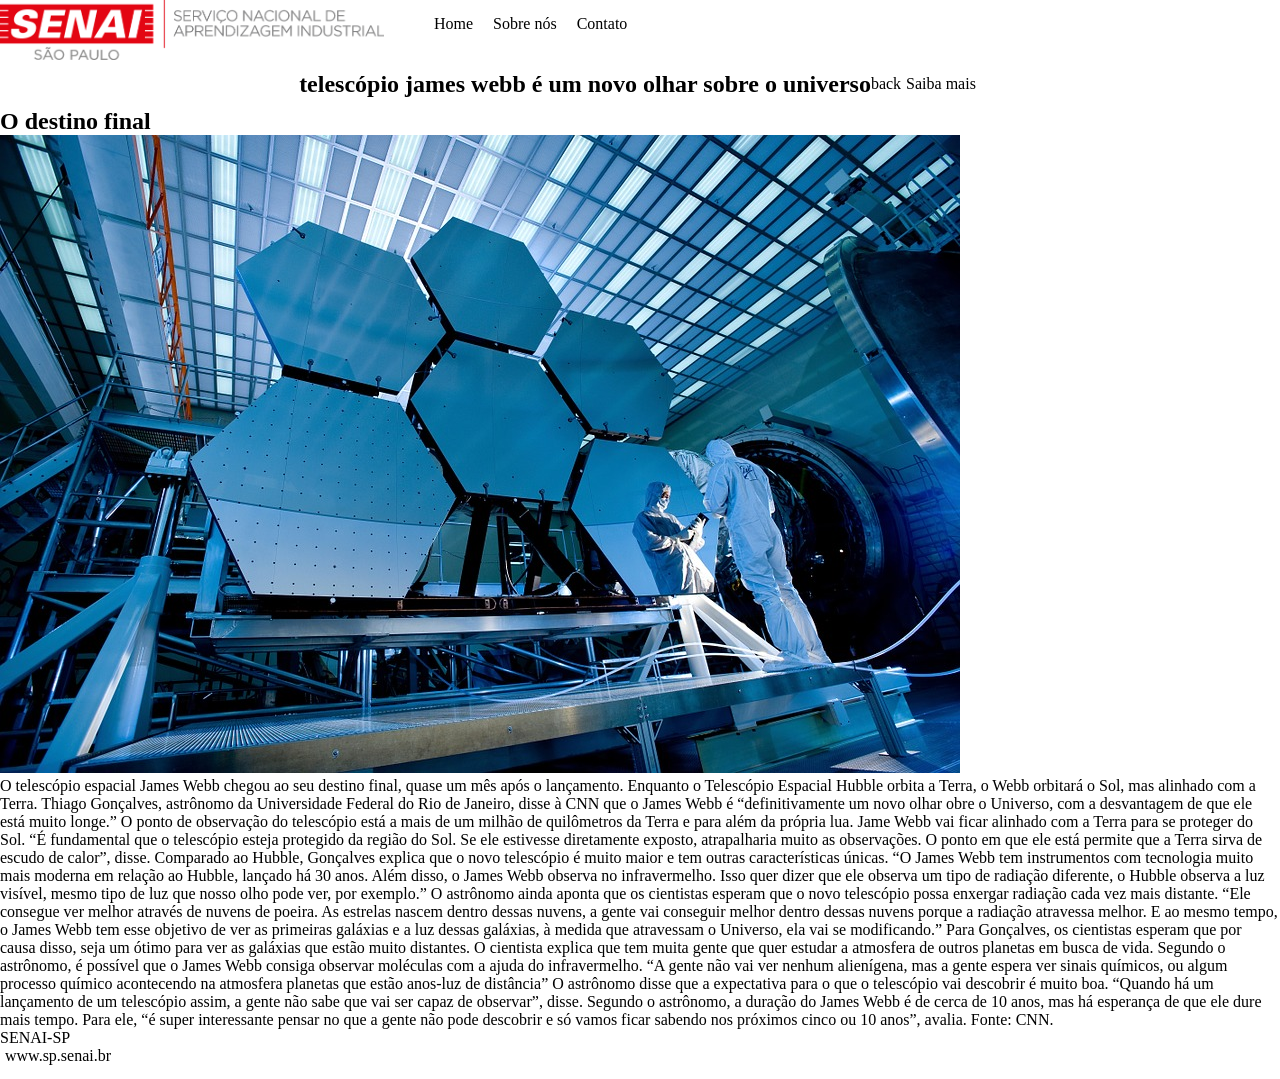
==== projeto-alunos-estrutura/projeto/site/index.html @ 4cd8cba3 "Primeiro commit" ====
<!DOCTYPE html>
<html lang="en">
<head>
    <meta charset="UTF-8">
    <meta name="viewport" content="width=device-width, initial-scale=1.0">
    <title>Nasa</title>
    <link rel="shortcut icon" href="img/favicon.ico" type="image/x-icon">
    <link rel="stylesheet" href="css/style.css">
</head>
<body>
    <nav>
        <div class="navbar">
            <img src="img/logo-senai.png" alt="logo-senai">
            <ul>
                <li><a href="index.html">Home</a></li>
                <li><a href="sobre-nos.html">Sobre nós</a></li>
                <li><a href="contato.html">Contato</a></li>
            </ul>
        </div>
    </nav>
    <main>
        <section>
            <div class="hero">
                <h1>telescópio james webb é um novo olhar sobre o universo</h1>
                back
                <a href="texto">Saiba mais</a>
            </div> 
        </section>
            <section>
                <h2>O destino final</h2>
                <img src="img/james-webb.jpg" alt="james-webb">
                <p id="texto">O telescópio espacial James Webb chegou ao seu destino final, quase um mês após o lançamento.
                    
Enquanto o Telescópio Espacial Hubble orbita a Terra, o Webb orbitará o Sol, mas alinhado com a Terra.

Thiago Gonçalves, astrônomo da Universidade Federal do Rio de Janeiro, disse à CNN que o James Webb é “definitivamente um novo olhar obre o Universo, com a desvantagem de que ele está muito longe.”

O ponto de observação do telescópio está a mais de um milhão de quilômetros da Terra e para além da própria lua. Jame Webb vai ficar alinhado com a Terra para se proteger do Sol.

“É fundamental que o telescópio esteja protegido da região do Sol. Se ele estivesse diretamente exposto, atrapalharia muito as observações. O ponto em que ele está permite que a Terra sirva de escudo de calor”, disse.

Comparado ao Hubble, Gonçalves explica que o novo telescópio é muito maior e tem outras características únicas.

“O James Webb tem instrumentos com tecnologia muito mais moderna em relação ao Hubble, lançado há 30 anos. Além disso, o James Webb observa no infravermelho. Isso quer dizer que ele observa um tipo de radiação diferente, o Hubble observa a luz visível, mesmo tipo de luz que nosso olho pode ver, por exemplo.”

O astrônomo ainda aponta que os cientistas esperam que o novo telescópio possa enxergar radiação cada vez mais distante.

“Ele consegue ver melhor através de nuvens de poeira. As estrelas nascem dentro dessas nuvens, a gente vai conseguir melhor dentro dessas nuvens porque a radiação atravessa melhor. E ao mesmo tempo, o James Webb tem esse objetivo de ver as primeiras galáxias e a luz dessas galáxias, à medida que atravessam o Universo, ela vai se modificando.”

Para Gonçalves, os cientistas esperam que por causa disso, seja um ótimo para ver as galáxias que estão muito distantes.

O cientista explica que tem muita gente que quer estudar a atmosfera de outros planetas em busca de vida. Segundo o astrônomo, é possível que o James Webb consiga observar moléculas com a ajuda do infravermelho.

“A gente não vai ver nenhum alienígena, mas a gente espera ver sinais químicos, ou algum processo químico acontecendo na atmosfera planetas que estão anos-luz de distância”

O astrônomo disse que a expectativa para o que o telescópio vai descobrir é muito boa.

“Quando há um lançamento de um telescópio assim, a gente não sabe que vai ser capaz de observar”, disse.

Segundo o astrônomo, a duração do James Webb é de cerca de 10 anos, mas há esperança de que ele dure mais tempo. Para ele, “é super interessante pensar no que a gente não pode descobrir e só vamos ficar sabendo nos próximos cinco ou 10 anos”, avalia.

Fonte: CNN.</p>
        </section>
    </main>
    <footer>
        <div class="Referencias">
            <p>SENAI-SP</p>
            <a href="https://identidade.senai.br/authenticationendpoint/login.do?RelayState=https%3A%2F%2Fmeusenai.senai.br%2F&commonAuthCallerPath=%2Fsamlsso&forceAuth=false&passiveAuth=false&tenantDomain=carbon.super&sessionDataKey=0f59b67d-1880-4f4a-bf35-323558ef3a41&relyingParty=https%3A%2F%2Fmeusenai.senai.br&type=samlsso&sp=meusenai.senai.br&isSaaSApp=false&authenticators=BasicAuthenticator%3ALOCAL">www.sp.senai.br</a>
        </div>
    </footer>
</body>
</html>
---- projeto-alunos-estrutura/projeto/site/css/style.css ----
*{
    margin: 0;
    padding: 0;
    box-sizing: border-box;
}
body{
    display: flex;
    flex-direction: column;
}
.navbar{
    display: flex;
    flex-direction: row;
    gap: 40px;
}
.navbar ul{
    display: flex;
    flex-direction: row;
    margin: 0;
    padding: 0;
}
.navbar ul li, a{
    text-decoration: none;
    padding: 15px 5px;
    list-style: none;
    color: black;
}
.navbar img {
    width: 30%;
}
.hero{
    display: flex;
    justify-content: center;
    align-items: center;
    background-image: url(img/fundo.jpg);
}
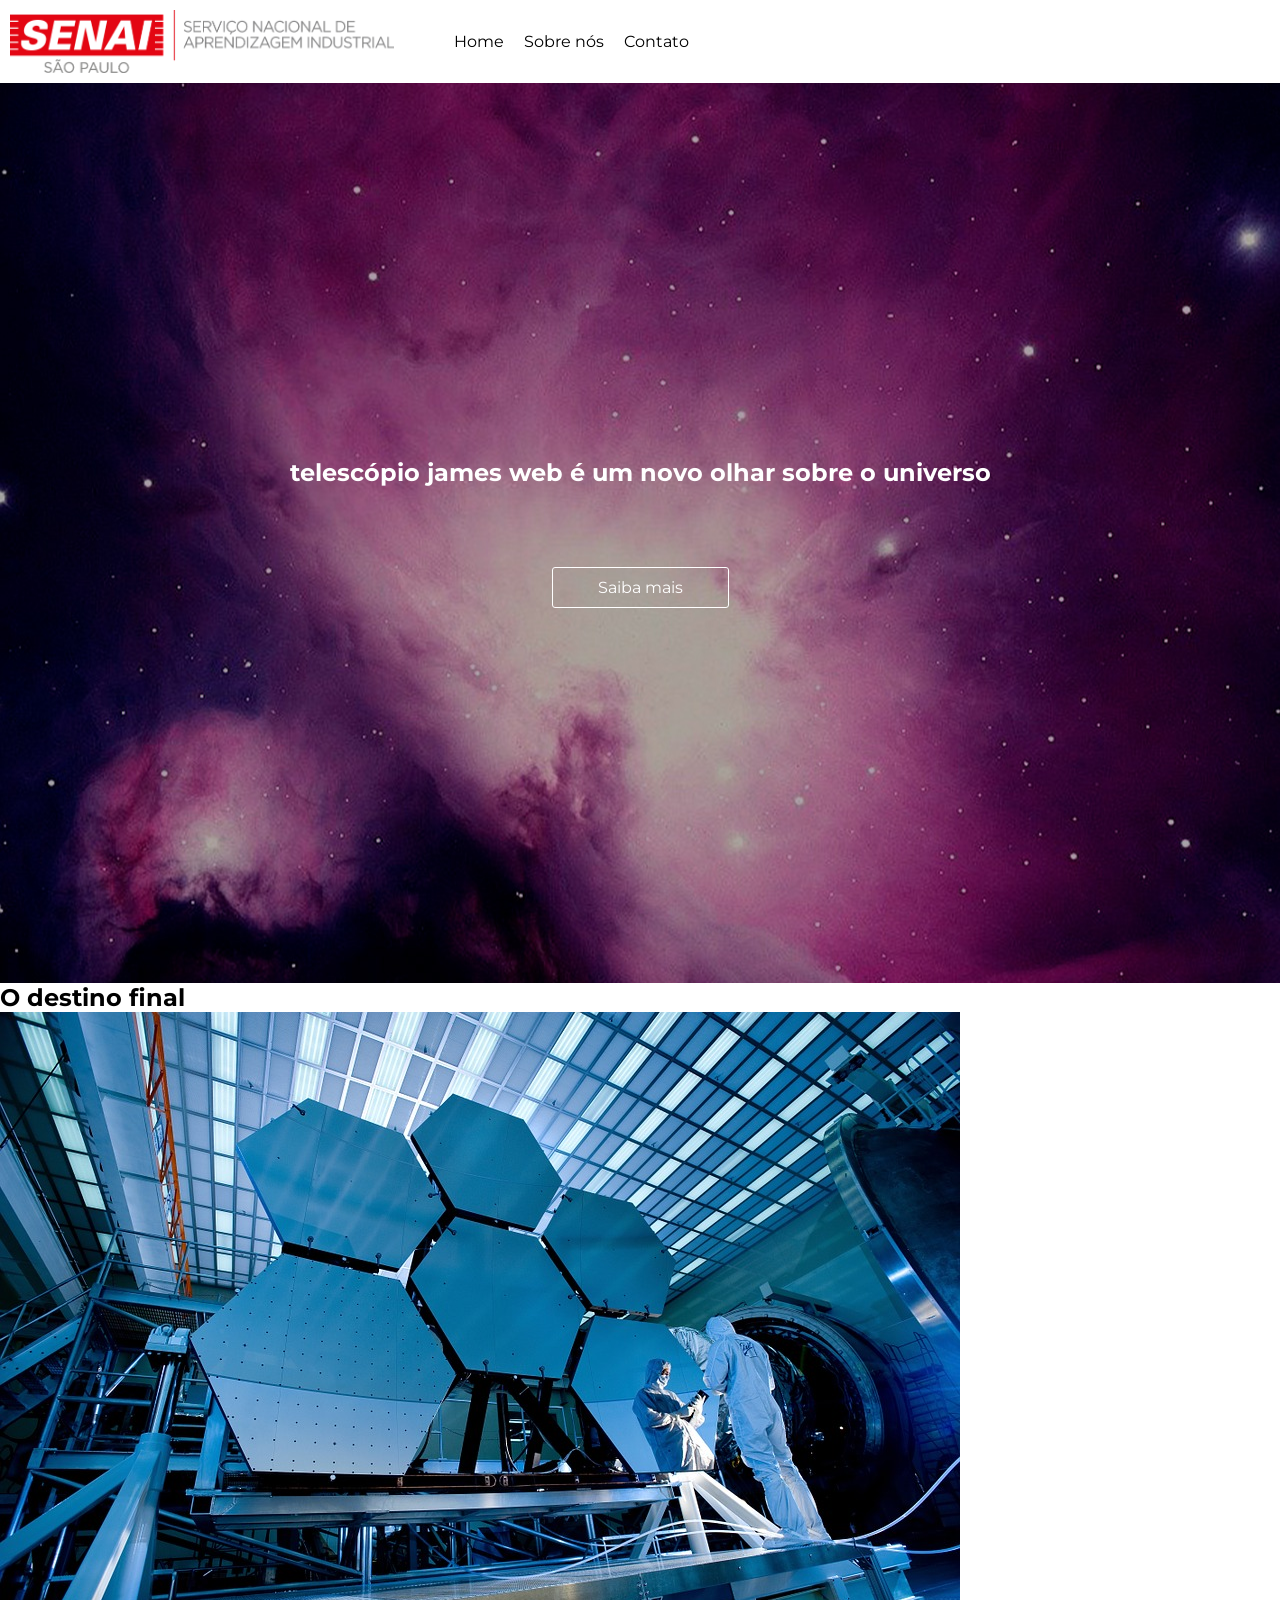
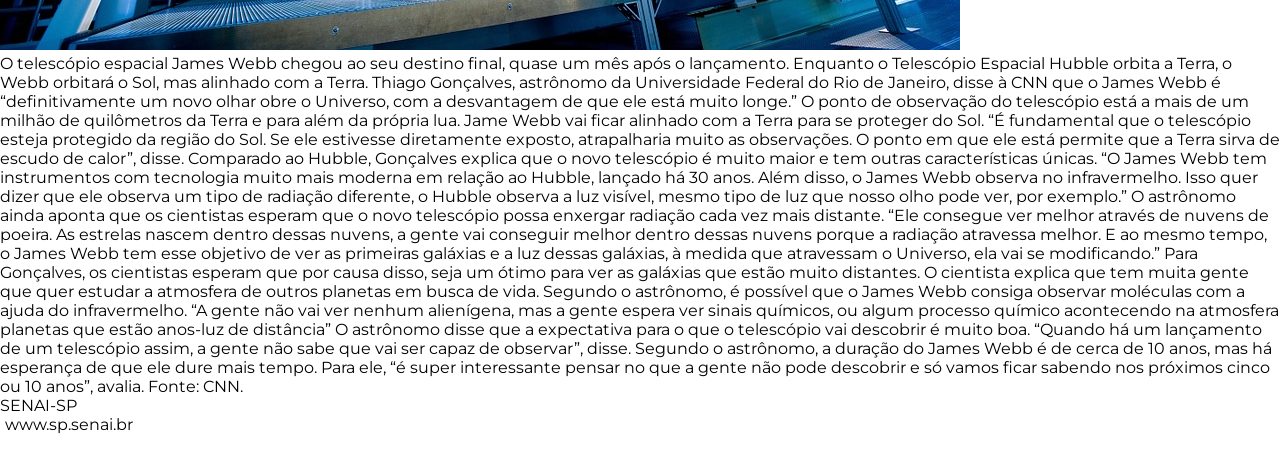
==== commit ee25b84b: "feat: estilização melhorada" ====
--- a/projeto-alunos-estrutura/projeto/site/index.html
+++ b/projeto-alunos-estrutura/projeto/site/index.html
@@ -21,8 +21,7 @@
     <main>
         <section>
             <div class="hero">
-                <h1>telescópio james webb é um novo olhar sobre o universo</h1>
-                back
+                <h1>telescópio james web é um novo olhar sobre o universo</h1>
                 <a href="texto">Saiba mais</a>
             </div> 
         </section>
--- a/projeto-alunos-estrutura/projeto/site/css/style.css
+++ b/projeto-alunos-estrutura/projeto/site/css/style.css
@@ -1,16 +1,25 @@
+@import url('https://fonts.googleapis.com/css2?family=Montserrat:ital,wght@0,100..900;1,100..900&display=swap');
 *{
     margin: 0;
     padding: 0;
     box-sizing: border-box;
+    font-family: "Montserrat", sans-serif;
 }
 body{
     display: flex;
     flex-direction: column;
 }
 .navbar{
+    position: sticky;
+    top: 0;
+    z-index: 1000;
     display: flex;
     flex-direction: row;
     gap: 40px;
+    background-attachment: fixed;
+    background-position: center;
+    background-repeat:no-repeat;
+    
 }
 .navbar ul{
     display: flex;
@@ -20,16 +29,32 @@
 }
 .navbar ul li, a{
     text-decoration: none;
-    padding: 15px 5px;
+    padding: 2em 5px;
     list-style: none;
     color: black;
 }
 .navbar img {
     width: 30%;
+    margin: 10px;
 }
 .hero{
+    height: 100vh;
+    background-image: url(/projeto-alunos-estrutura/projeto/site/img/fundo.jpg);
+    background-attachment: fixed;
+    background-position: center;
+    background-repeat:no-repeat;
+    justify-content: center;
+    flex-direction: column;
+    align-items: center;
+    color: white;
     display: flex;
-    justify-content: center;
-    align-items: center;
-    background-image: url(img/fundo.jpg);
+    gap: 5em;
 }
+.hero a{
+    text-align: center;
+    color: white;
+    background-color: none;
+    border: solid 1px white;
+    border-radius: 3px;
+    padding: 10px 45px;
+}
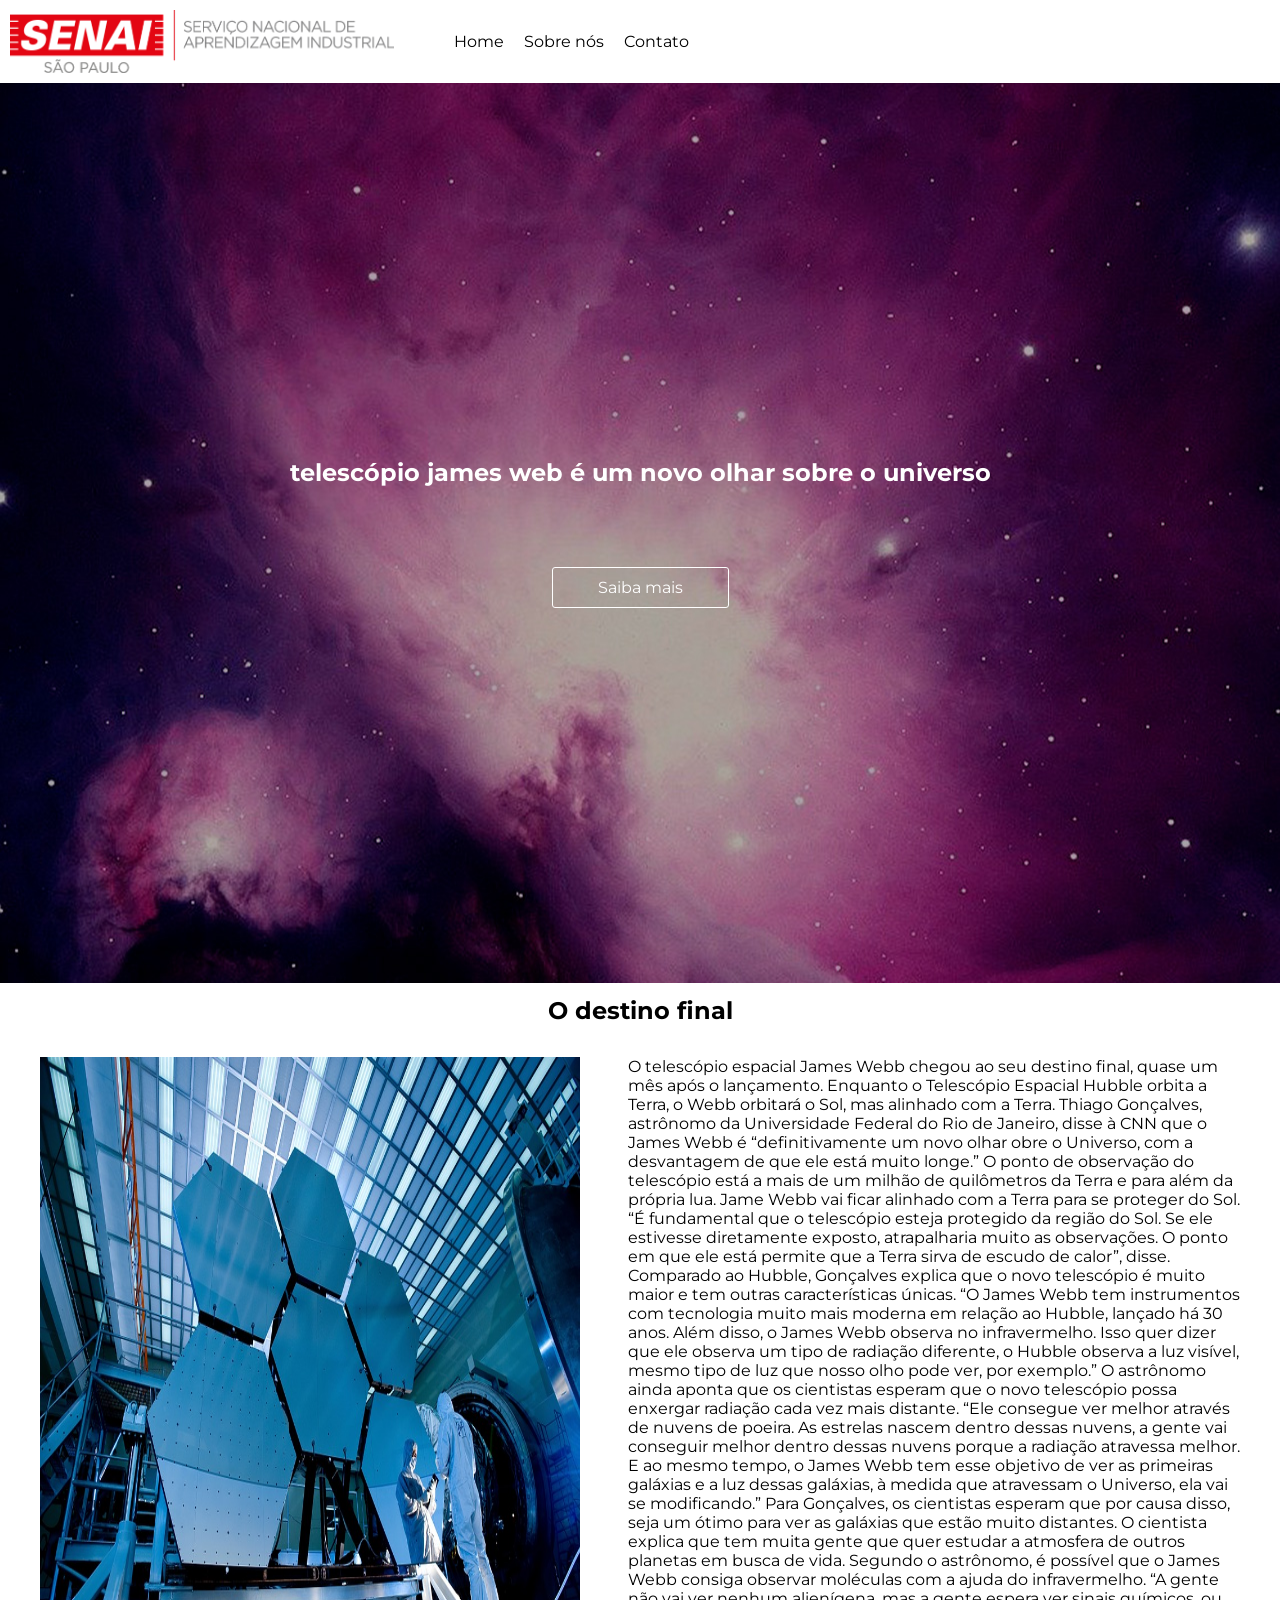
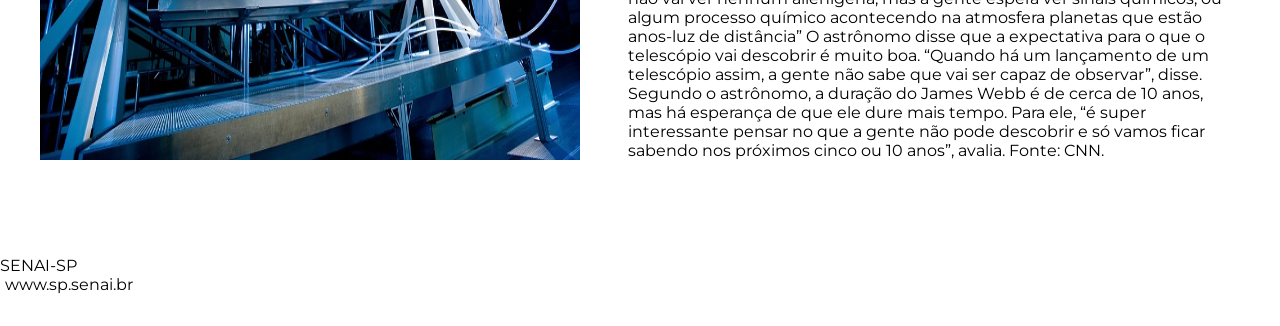
==== commit 487db1d3: "feat: Melhora na estilização" ====
--- a/projeto-alunos-estrutura/projeto/site/index.html
+++ b/projeto-alunos-estrutura/projeto/site/index.html
@@ -8,58 +8,63 @@
     <link rel="stylesheet" href="css/style.css">
 </head>
 <body>
-    <nav>
-        <div class="navbar">
-            <img src="img/logo-senai.png" alt="logo-senai">
-            <ul>
-                <li><a href="index.html">Home</a></li>
-                <li><a href="sobre-nos.html">Sobre nós</a></li>
-                <li><a href="contato.html">Contato</a></li>
-            </ul>
-        </div>
-    </nav>
-    <main>
+    <header class="topo-container"> 
+        <nav class="nav">
+            <div class="navbar">
+                <img src="img/logo-senai.png" alt="logo-senai">
+                <ul>
+                    <li><a href="index.html">Home</a></li>
+                    <li><a href="sobre-nos.html">Sobre nós</a></li>
+                    <li><a href="contato.html">Contato</a></li>
+                </ul>
+            </div>
+        </nav>
         <section>
             <div class="hero">
                 <h1>telescópio james web é um novo olhar sobre o universo</h1>
                 <a href="texto">Saiba mais</a>
             </div> 
         </section>
-            <section>
+    </header>
+    <main class="main">
+            <section class="conteudo-principal">
                 <h2>O destino final</h2>
-                <img src="img/james-webb.jpg" alt="james-webb">
-                <p id="texto">O telescópio espacial James Webb chegou ao seu destino final, quase um mês após o lançamento.
-                    
-Enquanto o Telescópio Espacial Hubble orbita a Terra, o Webb orbitará o Sol, mas alinhado com a Terra.
+                <div class="colunas-container">
 
-Thiago Gonçalves, astrônomo da Universidade Federal do Rio de Janeiro, disse à CNN que o James Webb é “definitivamente um novo olhar obre o Universo, com a desvantagem de que ele está muito longe.”
+                    <img src="img/james-webb.jpg" alt="james-webb">
+                    <p id="texto">O telescópio espacial James Webb chegou ao seu destino final, quase um mês após o lançamento.
+                        
+                    Enquanto o Telescópio Espacial Hubble orbita a Terra, o Webb orbitará o Sol, mas alinhado com a Terra.
 
-O ponto de observação do telescópio está a mais de um milhão de quilômetros da Terra e para além da própria lua. Jame Webb vai ficar alinhado com a Terra para se proteger do Sol.
+                    Thiago Gonçalves, astrônomo da Universidade Federal do Rio de Janeiro, disse à CNN que o James Webb é “definitivamente um novo olhar obre o Universo, com a desvantagem de que ele está muito longe.”
 
-“É fundamental que o telescópio esteja protegido da região do Sol. Se ele estivesse diretamente exposto, atrapalharia muito as observações. O ponto em que ele está permite que a Terra sirva de escudo de calor”, disse.
+                    O ponto de observação do telescópio está a mais de um milhão de quilômetros da Terra e para além da própria lua. Jame Webb vai ficar alinhado com a Terra para se proteger do Sol.
 
-Comparado ao Hubble, Gonçalves explica que o novo telescópio é muito maior e tem outras características únicas.
+                    “É fundamental que o telescópio esteja protegido da região do Sol. Se ele estivesse diretamente exposto, atrapalharia muito as observações. O ponto em que ele está permite que a Terra sirva de escudo de calor”, disse.
 
-“O James Webb tem instrumentos com tecnologia muito mais moderna em relação ao Hubble, lançado há 30 anos. Além disso, o James Webb observa no infravermelho. Isso quer dizer que ele observa um tipo de radiação diferente, o Hubble observa a luz visível, mesmo tipo de luz que nosso olho pode ver, por exemplo.”
+                    Comparado ao Hubble, Gonçalves explica que o novo telescópio é muito maior e tem outras características únicas.
 
-O astrônomo ainda aponta que os cientistas esperam que o novo telescópio possa enxergar radiação cada vez mais distante.
+                    “O James Webb tem instrumentos com tecnologia muito mais moderna em relação ao Hubble, lançado há 30 anos. Além disso, o James Webb observa no infravermelho. Isso quer dizer que ele observa um tipo de radiação diferente, o Hubble observa a luz visível, mesmo tipo de luz que nosso olho pode ver, por exemplo.”
 
-“Ele consegue ver melhor através de nuvens de poeira. As estrelas nascem dentro dessas nuvens, a gente vai conseguir melhor dentro dessas nuvens porque a radiação atravessa melhor. E ao mesmo tempo, o James Webb tem esse objetivo de ver as primeiras galáxias e a luz dessas galáxias, à medida que atravessam o Universo, ela vai se modificando.”
+                    O astrônomo ainda aponta que os cientistas esperam que o novo telescópio possa enxergar radiação cada vez mais distante.
 
-Para Gonçalves, os cientistas esperam que por causa disso, seja um ótimo para ver as galáxias que estão muito distantes.
+                    “Ele consegue ver melhor através de nuvens de poeira. As estrelas nascem dentro dessas nuvens, a gente vai conseguir melhor dentro dessas nuvens porque a radiação atravessa melhor. E ao mesmo tempo, o James Webb tem esse objetivo de ver as primeiras galáxias e a luz dessas galáxias, à medida que atravessam o Universo, ela vai se modificando.”
 
-O cientista explica que tem muita gente que quer estudar a atmosfera de outros planetas em busca de vida. Segundo o astrônomo, é possível que o James Webb consiga observar moléculas com a ajuda do infravermelho.
+                    Para Gonçalves, os cientistas esperam que por causa disso, seja um ótimo para ver as galáxias que estão muito distantes.
 
-“A gente não vai ver nenhum alienígena, mas a gente espera ver sinais químicos, ou algum processo químico acontecendo na atmosfera planetas que estão anos-luz de distância”
+                    O cientista explica que tem muita gente que quer estudar a atmosfera de outros planetas em busca de vida. Segundo o astrônomo, é possível que o James Webb consiga observar moléculas com a ajuda do infravermelho.
 
-O astrônomo disse que a expectativa para o que o telescópio vai descobrir é muito boa.
+                    “A gente não vai ver nenhum alienígena, mas a gente espera ver sinais químicos, ou algum processo químico acontecendo na atmosfera planetas que estão anos-luz de distância”
 
-“Quando há um lançamento de um telescópio assim, a gente não sabe que vai ser capaz de observar”, disse.
+                    O astrônomo disse que a expectativa para o que o telescópio vai descobrir é muito boa.
 
-Segundo o astrônomo, a duração do James Webb é de cerca de 10 anos, mas há esperança de que ele dure mais tempo. Para ele, “é super interessante pensar no que a gente não pode descobrir e só vamos ficar sabendo nos próximos cinco ou 10 anos”, avalia.
+                    “Quando há um lançamento de um telescópio assim, a gente não sabe que vai ser capaz de observar”, disse.
 
-Fonte: CNN.</p>
-        </section>
+                    Segundo o astrônomo, a duração do James Webb é de cerca de 10 anos, mas há esperança de que ele dure mais tempo. Para ele, “é super interessante pensar no que a gente não pode descobrir e só vamos ficar sabendo nos próximos cinco ou 10 anos”, avalia.
+
+                    Fonte: CNN.</p>
+                </section>
+            </div>
     </main>
     <footer>
         <div class="Referencias">
--- a/projeto-alunos-estrutura/projeto/site/css/style.css
+++ b/projeto-alunos-estrutura/projeto/site/css/style.css
@@ -9,16 +9,26 @@
     display: flex;
     flex-direction: column;
 }
-.navbar{
+.nav{
+    width: 100%;
+    background-color: white;
+    background-attachment: fixed;
+    background-position: center;
+    background-repeat:no-repeat;
     position: sticky;
     top: 0;
+
+}
+.topo-container {
+    height: 100vh;
+    display: flex;
+    flex-direction: column;
+}
+.navbar{
     z-index: 1000;
     display: flex;
     flex-direction: row;
     gap: 40px;
-    background-attachment: fixed;
-    background-position: center;
-    background-repeat:no-repeat;
     
 }
 .navbar ul{
@@ -38,6 +48,7 @@
     margin: 10px;
 }
 .hero{
+    flex: 1;
     height: 100vh;
     background-image: url(/projeto-alunos-estrutura/projeto/site/img/fundo.jpg);
     background-attachment: fixed;
@@ -58,3 +69,25 @@
     border-radius: 3px;
     padding: 10px 45px;
 }
+.conteudo-principal{
+    display: flex;
+    flex-direction: column;
+    align-items: center;
+    padding: 6rem 2rem;
+}
+.conteudo-principal h2{
+    margin-bottom: 2rem;
+}
+.colunas-container{
+    display: flex;
+    flex-direction: row;
+    gap: 3em;
+    max-width: 1200px;
+}
+.colunas-container img{
+    max-width: 45%;
+    height: auto;
+}
+#texto{
+    flex: 1;
+}
